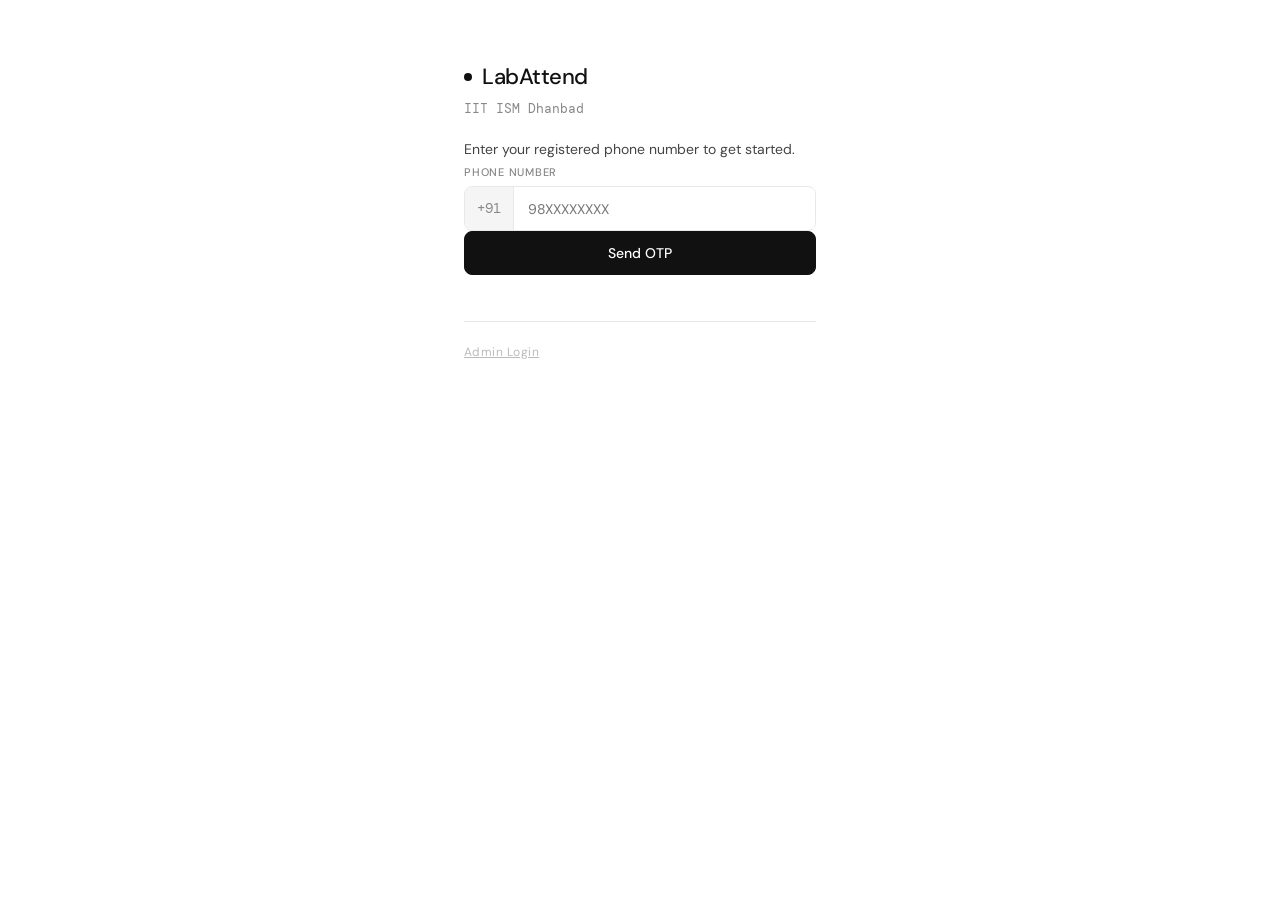
==== index.html @ 9046f054 "first commit" ====
<!DOCTYPE html>
<html lang="en">
<head>
  <meta charset="UTF-8" />
  <meta name="viewport" content="width=device-width, initial-scale=1.0" />
  <title>LabAttend — IIT ISM</title>
  <meta name="description" content="Lab Attendance System — IIT ISM Dhanbad" />
  <meta name="theme-color" content="#111111" />
  <link rel="manifest" href="manifest.json" />
  <link rel="apple-touch-icon" href="icons/icon-192.png" />
  <meta name="apple-mobile-web-app-capable" content="yes" />
  <meta name="apple-mobile-web-app-status-bar-style" content="black" />
  <meta name="apple-mobile-web-app-title" content="LabAttend" />
  <link rel="preconnect" href="https://fonts.googleapis.com" />
  <link rel="preconnect" href="https://fonts.gstatic.com" crossorigin />
  <link href="https://fonts.googleapis.com/css2?family=DM+Mono:wght@400;500&family=DM+Sans:wght@300;400;500&display=swap" rel="stylesheet" />
  <link rel="stylesheet" href="style.css" />
</head>
<body>

  <!-- SCREEN: PHONE VERIFY (first time) -->
  <div id="screen-verify" class="screen" style="display:none;">
    <div class="auth-wrap">
      <div class="auth-logo">
        <span class="logo-dot"></span>
        LabAttend
      </div>
      <p class="auth-sub">IIT ISM Dhanbad</p>

      <div id="verify-step-phone">
        <p class="auth-hint">Enter your registered phone number to get started.</p>
        <div class="field-group">
          <label for="input-phone">Phone number</label>
          <div class="phone-row">
            <span class="phone-prefix">+91</span>
            <input type="tel" id="input-phone" placeholder="98XXXXXXXX" maxlength="10" inputmode="numeric" />
          </div>
        </div>
        <button class="btn btn-full" id="btn-send-otp">Send OTP</button>
        <div id="verify-msg" class="msg" aria-live="polite"></div>
      </div>

      <div id="verify-step-otp" style="display:none;">
        <p class="auth-hint">OTP sent to <strong id="otp-sent-to"></strong>. Enter it below.</p>
        <div class="field-group">
          <label for="input-otp">OTP</label>
          <input type="tel" id="input-otp" placeholder="XXXXXX" maxlength="6" inputmode="numeric" />
        </div>
        <button class="btn btn-full" id="btn-verify-otp">Verify & Continue</button>
        <button class="btn-link" id="btn-change-phone">Change number</button>
        <div id="otp-msg" class="msg" aria-live="polite"></div>
      </div>

      <!-- Admin entry -->
      <div class="admin-entry-wrap">
        <button class="btn-link admin-entry-btn" id="btn-admin-entry">Admin Login</button>
      </div>
    </div>
  </div>

  <!-- ADMIN LOGIN SCREEN (on verify page) -->
  <div id="screen-admin-login" class="screen" style="display:none;">
    <div class="auth-wrap">
      <div class="auth-logo">
        <span class="logo-dot"></span>
        LabAttend
      </div>
      <p class="auth-sub">Admin Panel</p>
      <p class="auth-hint">Enter admin password to continue.</p>
      <div class="field-group">
        <label for="admin-login-pass">Password</label>
        <input type="password" id="admin-login-pass" placeholder="••••••" />
      </div>
      <button class="btn btn-full" id="btn-admin-login">Unlock Admin Panel</button>
      <button class="btn-link" id="btn-back-to-verify">← Back</button>
      <div id="admin-login-err" class="msg error" aria-live="polite"></div>
    </div>
  </div>

  <!-- SCREEN: MAIN APP -->
  <div id="screen-main" class="screen" style="display:none;">
    <header>
      <div class="header-inner">
        <div class="logo">
          <span class="logo-dot"></span>
          LabAttend
        </div>
        <div class="header-right">
          <span id="header-date"></span>
          <button class="btn-icon" id="admin-btn" aria-label="Admin panel">
            <svg width="18" height="18" viewBox="0 0 24 24" fill="none" stroke="currentColor" stroke-width="1.5"><circle cx="12" cy="8" r="4"/><path d="M4 20c0-4 3.6-7 8-7s8 3 8 7"/></svg>
          </button>
        </div>
      </div>
    </header>

    <main>
      <!-- MEMBER CARD -->
      <section id="member-card">
        <div class="mcard">
          <div class="mcard-info">
            <div class="mcard-name" id="mcard-name"></div>
            <div class="mcard-role" id="mcard-role"></div>
          </div>
          <div class="mcard-status" id="mcard-status"></div>
        </div>
        <div class="mark-actions">
          <button class="btn btn-checkin" id="checkin-btn">Check-in</button>
          <button class="btn btn-checkout" id="checkout-btn">Check-out</button>
        </div>
        <div id="mark-msg" class="msg text-center" aria-live="polite"></div>
      </section>

      <!-- TODAY BOARD -->
      <section id="board-section">
        <div class="section-label">Today's board</div>
        <div class="stats-row">
          <div class="stat-card"><span class="stat-num" id="stat-present">0</span><span class="stat-label">Present</span></div>
          <div class="stat-card"><span class="stat-num" id="stat-absent">0</span><span class="stat-label">Absent</span></div>
          <div class="stat-card"><span class="stat-num" id="stat-total">0</span><span class="stat-label">Total</span></div>
        </div>
        <div class="board-table-wrap">
          <table class="board-table" id="board-table">
            <thead><tr><th>Name</th><th>Role</th><th>Status</th><th>In</th><th>Out</th></tr></thead>
            <tbody id="board-tbody"></tbody>
          </table>
          <div id="board-empty" class="empty-state" style="display:none;">No members added yet.</div>
        </div>
      </section>
    </main>
  </div>

  <!-- ADMIN OVERLAY -->
  <div id="admin-overlay" class="overlay" style="display:none;" role="dialog" aria-modal="true">
    <div class="overlay-panel">
      <div class="overlay-header">
        <span class="overlay-title">Admin Panel</span>
        <button class="btn-icon" id="close-overlay" aria-label="Close">
          <svg width="18" height="18" viewBox="0 0 24 24" fill="none" stroke="currentColor" stroke-width="1.5"><line x1="18" y1="6" x2="6" y2="18"/><line x1="6" y1="6" x2="18" y2="18"/></svg>
        </button>
      </div>

      <!-- Admin content (shown after login via admin screen) -->
      <div id="admin-content">
        <div class="tabs">
          <button class="tab active" data-tab="members">Members</button>
          <button class="tab" data-tab="history">History</button>
        </div>

        <!-- Members tab -->
        <div id="tab-members" class="tab-content">
          <div class="field-group" style="margin-top:1rem;">
            <label>Add member</label>
            <input type="text" id="new-name" placeholder="Full name" style="margin-bottom:8px;" />
            <input type="tel" id="new-phone" placeholder="Phone number (10 digits)" inputmode="numeric" maxlength="10" style="margin-bottom:8px;" />
            <div class="role-row">
              <select id="new-role">
                <option value="">— Select role —</option>
                <option>Research Assistant</option>
                <option>Project Associate</option>
                <option>Intern</option>
                <option value="__custom__">Other (type below)</option>
              </select>
              <input type="text" id="new-role-custom" placeholder="Custom role" style="display:none;" />
            </div>
            <button class="btn btn-full" id="add-member-btn" style="margin-top:8px;">Add Member</button>
          </div>
          <div id="add-err" class="msg error" aria-live="polite"></div>
          <ul class="member-list" id="member-list"></ul>
          <div id="member-empty" class="empty-state">No members yet.</div>
        </div>

        <!-- History tab -->
        <div id="tab-history" class="tab-content" style="display:none;">
          <div class="history-controls">
            <input type="date" id="history-date" />
            <button class="btn btn-sm" id="export-btn">Export CSV</button>
          </div>
          <table class="board-table" id="history-table">
            <thead><tr><th>Name</th><th>Role</th><th>Date</th><th>In</th><th>Out</th><th>Hrs</th></tr></thead>
            <tbody id="history-tbody"></tbody>
          </table>
          <div id="history-empty" class="empty-state" style="display:none;">No records.</div>
        </div>
      </div>
    </div>
  </div>

  <!-- GPS CHECKING OVERLAY -->
  <div id="gps-overlay" class="overlay" style="display:none;">
    <div class="gps-card">
      <div class="gps-spinner"></div>
      <p id="gps-msg">Verifying your location…</p>
    </div>
  </div>

  <script src="app.js"></script>
</body>
</html>
---- style.css ----
*, *::before, *::after { box-sizing: border-box; margin: 0; padding: 0; }

:root {
  --black: #111111;
  --white: #ffffff;
  --grey-1: #f5f5f5;
  --grey-2: #e8e8e8;
  --grey-3: #bbbbbb;
  --grey-4: #888888;
  --grey-5: #444444;
  --radius: 10px;
  --font-body: 'DM Sans', sans-serif;
  --font-mono: 'DM Mono', monospace;
}

html, body {
  height: 100%;
  font-family: var(--font-body);
  background: var(--white);
  color: var(--black);
  font-size: 15px;
  line-height: 1.5;
  -webkit-font-smoothing: antialiased;
}

.screen { min-height: 100vh; }

/* ── AUTH SCREEN ── */
.auth-wrap {
  max-width: 400px;
  margin: 0 auto;
  padding: 60px 24px 40px;
  display: flex;
  flex-direction: column;
  gap: 20px;
}
.auth-logo {
  font-size: 22px;
  font-weight: 500;
  letter-spacing: -0.02em;
  display: flex;
  align-items: center;
  gap: 10px;
}
.auth-sub {
  font-size: 13px;
  color: var(--grey-4);
  margin-top: -14px;
  font-family: var(--font-mono);
}
.auth-hint {
  font-size: 14px;
  color: var(--grey-5);
  margin-bottom: 4px;
}
.phone-row {
  display: flex;
  align-items: center;
  border: 1px solid var(--grey-2);
  border-radius: 8px;
  overflow: hidden;
  background: var(--white);
  transition: border-color 0.15s;
}
.phone-row:focus-within { border-color: var(--black); }
.phone-prefix {
  padding: 11px 12px;
  font-size: 14px;
  color: var(--grey-4);
  background: var(--grey-1);
  border-right: 1px solid var(--grey-2);
  font-family: var(--font-mono);
  white-space: nowrap;
}
.phone-row input {
  border: none !important;
  border-radius: 0 !important;
  flex: 1;
}
.phone-row input:focus { outline: none; }
.btn-link {
  background: none;
  border: none;
  cursor: pointer;
  font-family: var(--font-body);
  font-size: 13px;
  color: var(--grey-4);
  text-decoration: underline;
  padding: 6px 0;
  display: block;
  text-align: center;
}
.btn-link:hover { color: var(--black); }

.admin-entry-wrap {
  margin-top: 8px;
  text-align: center;
  border-top: 1px solid var(--grey-2);
  padding-top: 16px;
}
.admin-entry-btn {
  font-size: 12px;
  color: var(--grey-3);
  letter-spacing: 0.04em;
}
.admin-entry-btn:hover { color: var(--grey-5); }

/* ── HEADER ── */
header {
  position: sticky; top: 0; z-index: 10;
  background: var(--white);
  border-bottom: 1px solid var(--grey-2);
}
.header-inner {
  max-width: 540px; margin: 0 auto;
  padding: 14px 20px;
  display: flex; align-items: center; justify-content: space-between;
}
.logo {
  display: flex; align-items: center; gap: 8px;
  font-weight: 500; font-size: 16px; letter-spacing: -0.02em;
}
.logo-dot {
  width: 8px; height: 8px;
  background: var(--black); border-radius: 50%;
}
.header-right {
  display: flex; align-items: center; gap: 12px;
  font-size: 13px; color: var(--grey-4);
  font-family: var(--font-mono);
}

/* ── MAIN ── */
main {
  max-width: 540px; margin: 0 auto;
  padding: 24px 20px 80px;
  display: flex; flex-direction: column; gap: 32px;
}

/* ── MEMBER CARD ── */
.mcard {
  background: var(--black);
  border-radius: var(--radius);
  padding: 20px;
  display: flex;
  align-items: center;
  justify-content: space-between;
  margin-bottom: 16px;
}
.mcard-name {
  font-size: 18px; font-weight: 500;
  color: var(--white); letter-spacing: -0.01em;
}
.mcard-role {
  font-size: 12px; color: var(--grey-3);
  margin-top: 3px; font-family: var(--font-mono);
}
.mcard-status {
  font-size: 11px; font-weight: 500;
  padding: 5px 12px; border-radius: 20px;
  white-space: nowrap;
}
.status-in   { background: #e8f5e9; color: #2e7d32; }
.status-out  { background: #fff3e0; color: #e65100; }
.status-none { background: rgba(255,255,255,0.1); color: var(--grey-3); }

/* ── MARK ACTIONS ── */
.mark-actions {
  display: grid; grid-template-columns: 1fr 1fr; gap: 10px;
}

/* ── SECTION LABEL ── */
.section-label {
  font-size: 11px; font-weight: 500;
  letter-spacing: 0.1em; text-transform: uppercase;
  color: var(--grey-4); margin-bottom: 14px;
}

/* ── STATS ── */
.stats-row {
  display: grid; grid-template-columns: repeat(3,1fr);
  gap: 10px; margin-bottom: 16px;
}
.stat-card {
  background: var(--grey-1); border-radius: var(--radius);
  padding: 14px 12px;
  display: flex; flex-direction: column; align-items: center; gap: 2px;
}
.stat-num {
  font-size: 26px; font-weight: 300;
  font-family: var(--font-mono); letter-spacing: -0.02em; line-height: 1;
}
.stat-label { font-size: 11px; color: var(--grey-4); letter-spacing: 0.05em; }

/* ── BOARD TABLE ── */
.board-table-wrap {
  border: 1px solid var(--grey-2); border-radius: var(--radius); overflow: hidden;
}
.board-table { width: 100%; border-collapse: collapse; font-size: 13px; }
.board-table thead tr { background: var(--grey-1); }
.board-table th {
  padding: 10px 12px; text-align: left;
  font-size: 10px; font-weight: 500;
  letter-spacing: 0.07em; text-transform: uppercase;
  color: var(--grey-4); border-bottom: 1px solid var(--grey-2);
}
.board-table td {
  padding: 10px 12px; border-bottom: 1px solid var(--grey-2);
  color: var(--grey-5); font-family: var(--font-mono); font-size: 12px;
}
.board-table tbody tr:last-child td { border-bottom: none; }
.board-table td:first-child {
  font-family: var(--font-body); font-size: 14px;
  color: var(--black); font-weight: 400;
}

/* STATUS BADGE */
.status-badge {
  display: inline-block; padding: 3px 9px;
  border-radius: 20px; font-size: 11px; font-weight: 500;
  font-family: var(--font-body); letter-spacing: 0.03em;
}
.badge-present    { background: var(--black); color: var(--white); }
.badge-absent     { background: var(--grey-2); color: var(--grey-4); }
.badge-checkedout { background: var(--grey-5); color: var(--white); }

/* ── INPUTS ── */
.field-group { display: flex; flex-direction: column; gap: 6px; }
.field-group label {
  font-size: 11px; font-weight: 500;
  letter-spacing: 0.07em; text-transform: uppercase; color: var(--grey-4);
}
select, input[type="text"], input[type="password"],
input[type="tel"], input[type="date"] {
  width: 100%; padding: 11px 14px;
  border: 1px solid var(--grey-2); border-radius: 8px;
  font-family: var(--font-body); font-size: 14px;
  background: var(--white); color: var(--black);
  outline: none; transition: border-color 0.15s;
  -webkit-appearance: none; appearance: none;
}
select:focus, input:focus { border-color: var(--black); }
select {
  background-image: url("data:image/svg+xml,%3Csvg width='12' height='8' viewBox='0 0 12 8' fill='none' xmlns='http://www.w3.org/2000/svg'%3E%3Cpath d='M1 1L6 7L11 1' stroke='%23888' stroke-width='1.5' stroke-linecap='round'/%3E%3C/svg%3E");
  background-repeat: no-repeat; background-position: right 14px center; padding-right: 36px;
}
.role-row { display: flex; flex-direction: column; gap: 8px; }

/* ── BUTTONS ── */
.btn {
  padding: 12px 20px; border-radius: 8px;
  font-family: var(--font-body); font-size: 14px; font-weight: 500;
  cursor: pointer; border: 1.5px solid transparent;
  transition: all 0.15s; text-align: center;
}
.btn:active { transform: scale(0.97); }
.btn-checkin  { background: var(--black); color: var(--white); border-color: var(--black); }
.btn-checkin:hover  { background: var(--grey-5); border-color: var(--grey-5); }
.btn-checkout { background: var(--white); color: var(--black); border-color: var(--grey-3); }
.btn-checkout:hover { border-color: var(--black); }
.btn-full {
  width: 100%; background: var(--black);
  color: var(--white); border-color: var(--black);
}
.btn-full:hover { background: var(--grey-5); }
.btn-sm {
  padding: 8px 14px; background: var(--black);
  color: var(--white); border-color: var(--black);
  font-size: 13px; white-space: nowrap;
}
.btn-sm:hover { background: var(--grey-5); }
.btn-icon {
  background: none; border: none; cursor: pointer;
  color: var(--grey-4);
  display: flex; align-items: center; justify-content: center;
  padding: 4px; border-radius: 6px; transition: all 0.15s;
}
.btn-icon:hover { color: var(--black); background: var(--grey-1); }
.btn:disabled, .btn-full:disabled {
  opacity: 0.5; cursor: not-allowed; transform: none;
}

/* ── MESSAGES ── */
.msg { font-size: 13px; color: var(--grey-4); min-height: 18px; }
.msg.success { color: #2e7d32; font-weight: 500; }
.msg.error   { color: #c0392b; }
.text-center { text-align: center; }
.empty-state { padding: 24px; text-align: center; font-size: 13px; color: var(--grey-3); }

/* ── OVERLAY ── */
.overlay {
  position: fixed; inset: 0;
  background: rgba(0,0,0,0.45); z-index: 100;
  display: flex; align-items: flex-end; justify-content: center;
}
.overlay-panel {
  background: var(--white); border-radius: 16px 16px 0 0;
  width: 100%; max-width: 540px; max-height: 88vh;
  overflow-y: auto; padding: 20px 20px 40px;
  display: flex; flex-direction: column; gap: 16px;
  animation: slideUp 0.2s ease;
}
.overlay-header {
  display: flex; align-items: center; justify-content: space-between;
}
.overlay-title { font-size: 16px; font-weight: 500; letter-spacing: -0.01em; }
.gate-hint { font-size: 13px; color: var(--grey-4); }

/* GPS CARD */
.gps-card {
  background: var(--white); border-radius: var(--radius);
  padding: 32px 24px; text-align: center;
  display: flex; flex-direction: column; align-items: center; gap: 16px;
  margin: auto; width: 260px;
}
.gps-card p { font-size: 14px; color: var(--grey-5); }
.gps-spinner {
  width: 36px; height: 36px;
  border: 3px solid var(--grey-2);
  border-top-color: var(--black);
  border-radius: 50%;
  animation: spin 0.8s linear infinite;
}

/* ── TABS ── */
.tabs { display: flex; border-bottom: 1px solid var(--grey-2); }
.tab {
  flex: 1; padding: 10px; background: none;
  border: none; border-bottom: 2px solid transparent;
  font-family: var(--font-body); font-size: 13px; font-weight: 500;
  color: var(--grey-4); cursor: pointer; transition: all 0.15s; margin-bottom: -1px;
}
.tab.active { color: var(--black); border-bottom-color: var(--black); }

/* ── MEMBER LIST ── */
.member-list { list-style: none; display: flex; flex-direction: column; gap: 8px; margin-top: 14px; }
.member-item {
  display: flex; align-items: center; justify-content: space-between;
  background: var(--grey-1); border-radius: 8px; padding: 10px 14px;
}
.member-info { display: flex; flex-direction: column; gap: 2px; }
.member-name { font-size: 14px; }
.member-meta { font-size: 12px; color: var(--grey-4); font-family: var(--font-mono); }
.btn-remove {
  background: none; border: none; cursor: pointer;
  color: var(--grey-3); font-size: 20px; line-height: 1;
  padding: 4px; transition: color 0.15s;
}
.btn-remove:hover { color: #c0392b; }

/* ── HISTORY ── */
.history-controls {
  display: flex; gap: 10px; align-items: center; margin: 14px 0 12px;
}
.history-controls input[type="date"] { flex: 1; }

/* ── ANIMATIONS ── */
@keyframes slideUp {
  from { transform: translateY(20px); opacity: 0; }
  to   { transform: translateY(0); opacity: 1; }
}
@keyframes fadeIn {
  from { opacity: 0; } to { opacity: 1; }
}
@keyframes spin {
  to { transform: rotate(360deg); }
}
.overlay { animation: fadeIn 0.15s ease; }
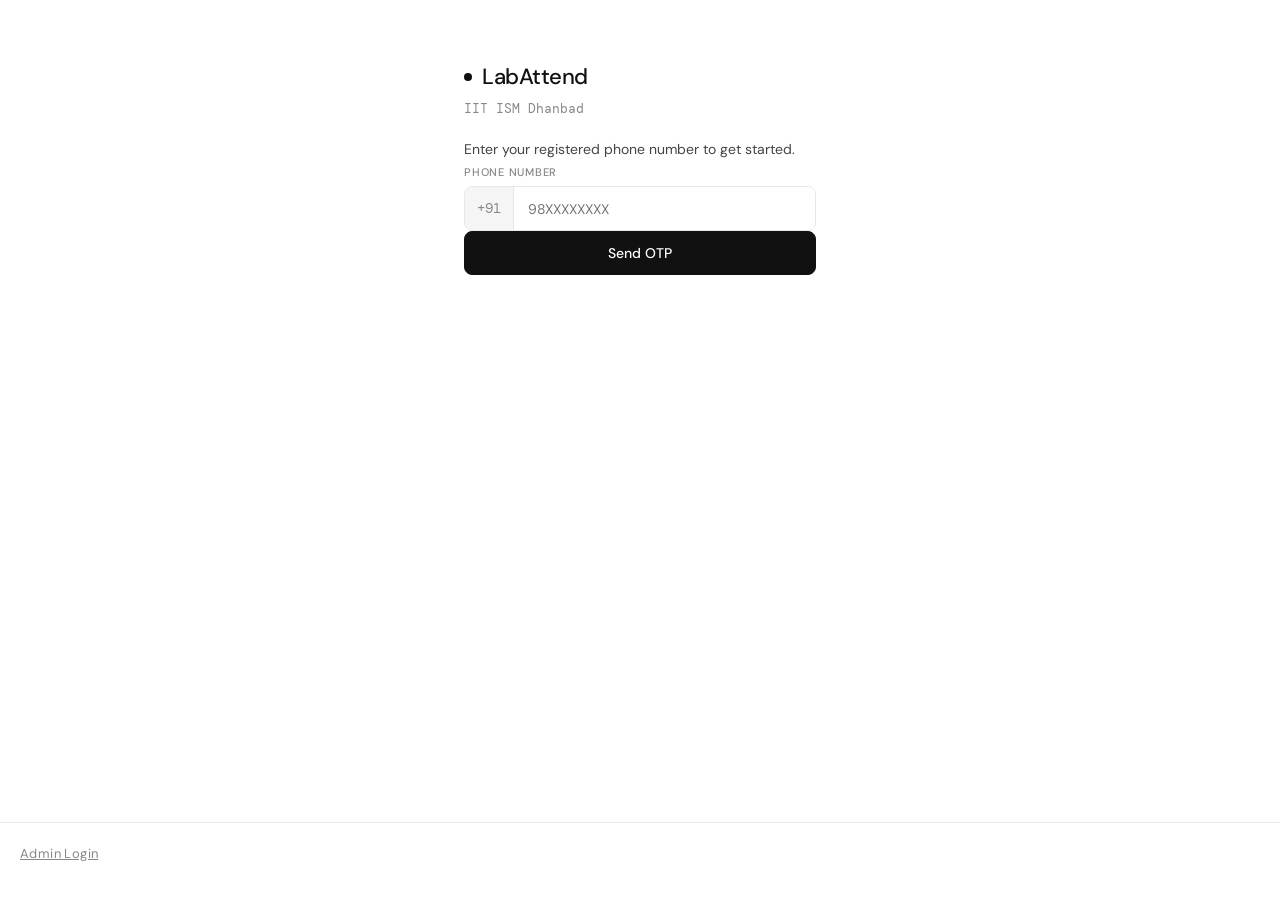
==== commit f27a4822: "fix admin login button visibility on mobile" ====
--- a/index.html
+++ b/index.html
@@ -196,4 +196,4 @@
 
   <script src="app.js"></script>
 </body>
-</html>
+</html>
--- a/style.css
+++ b/style.css
@@ -29,7 +29,7 @@
 .auth-wrap {
   max-width: 400px;
   margin: 0 auto;
-  padding: 60px 24px 40px;
+  padding: 60px 24px 100px;
   display: flex;
   flex-direction: column;
   gap: 20px;
@@ -93,17 +93,19 @@
 .btn-link:hover { color: var(--black); }
 
 .admin-entry-wrap {
-  margin-top: 8px;
+  position: fixed;
+  bottom: 0; left: 0; right: 0;
   text-align: center;
+  padding: 16px 20px 32px;
+  background: var(--white);
   border-top: 1px solid var(--grey-2);
-  padding-top: 16px;
 }
 .admin-entry-btn {
-  font-size: 12px;
-  color: var(--grey-3);
-  letter-spacing: 0.04em;
-}
-.admin-entry-btn:hover { color: var(--grey-5); }
+  font-size: 13px;
+  color: var(--grey-4);
+  letter-spacing: 0.03em;
+}
+.admin-entry-btn:hover { color: var(--black); }
 
 /* ── HEADER ── */
 header {
@@ -365,4 +367,4 @@
 @keyframes spin {
   to { transform: rotate(360deg); }
 }
-.overlay { animation: fadeIn 0.15s ease; }
+.overlay { animation: fadeIn 0.15s ease; }
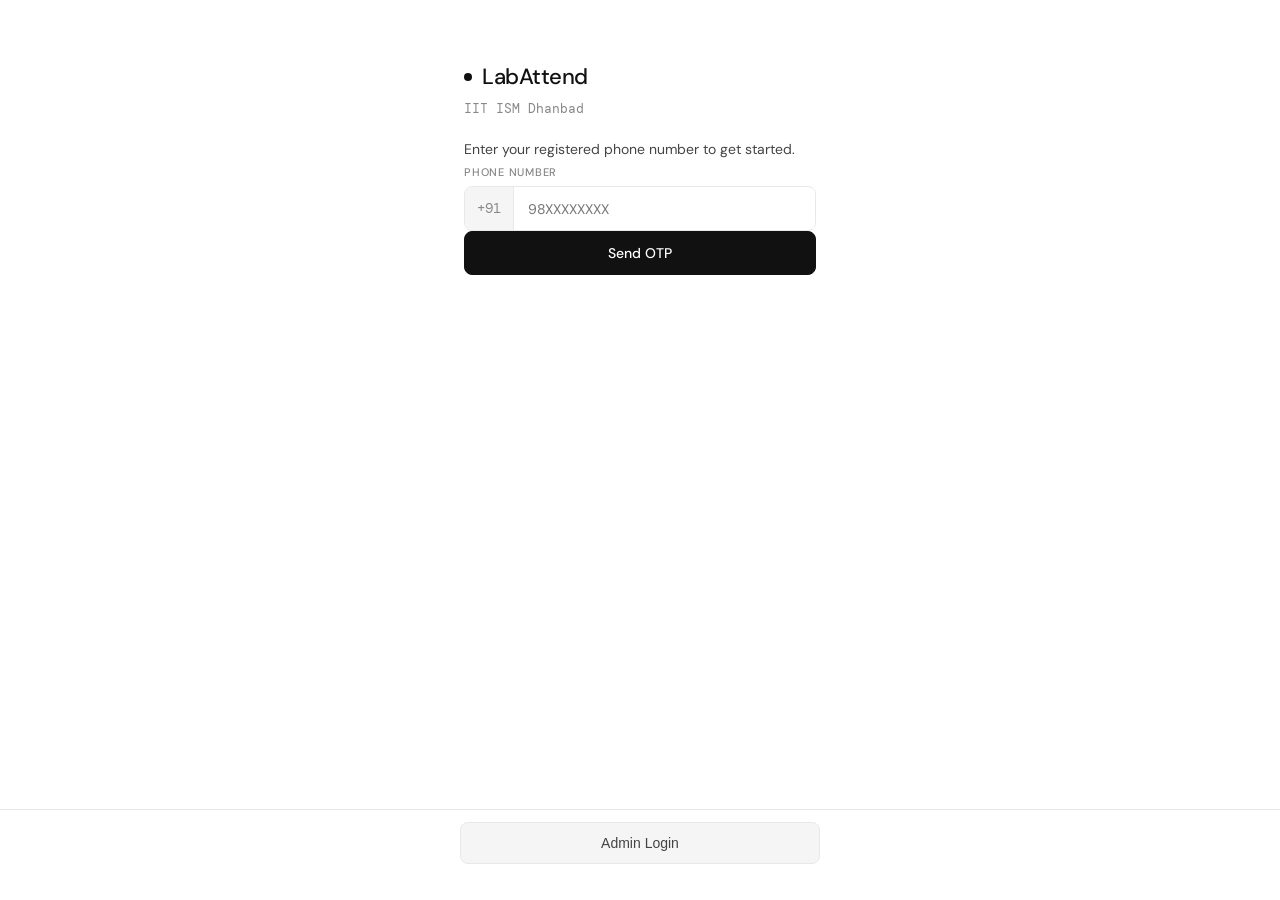
==== commit 4b817d46: "fix admin button styling" ====
--- a/index.html
+++ b/index.html
@@ -53,7 +53,7 @@
 
       <!-- Admin entry -->
       <div class="admin-entry-wrap">
-        <button class="btn-link admin-entry-btn" id="btn-admin-entry">Admin Login</button>
+        <button class="admin-entry-btn" id="btn-admin-entry">Admin Login</button>
       </div>
     </div>
   </div>
--- a/style.css
+++ b/style.css
@@ -96,16 +96,27 @@
   position: fixed;
   bottom: 0; left: 0; right: 0;
   text-align: center;
-  padding: 16px 20px 32px;
+  padding: 12px 20px 36px;
   background: var(--white);
   border-top: 1px solid var(--grey-2);
+  z-index: 50;
 }
 .admin-entry-btn {
-  font-size: 13px;
-  color: var(--grey-4);
-  letter-spacing: 0.03em;
-}
-.admin-entry-btn:hover { color: var(--black); }
+  display: inline-block;
+  width: 100%;
+  max-width: 360px;
+  padding: 12px 20px;
+  background: var(--grey-1);
+  border: 1.5px solid var(--grey-2) !important;
+  border-radius: 8px;
+  font-size: 14px;
+  font-weight: 500;
+  color: var(--grey-5);
+  text-decoration: none;
+  letter-spacing: 0;
+  cursor: pointer;
+}
+.admin-entry-btn:hover { background: var(--grey-2); color: var(--black); }
 
 /* ── HEADER ── */
 header {
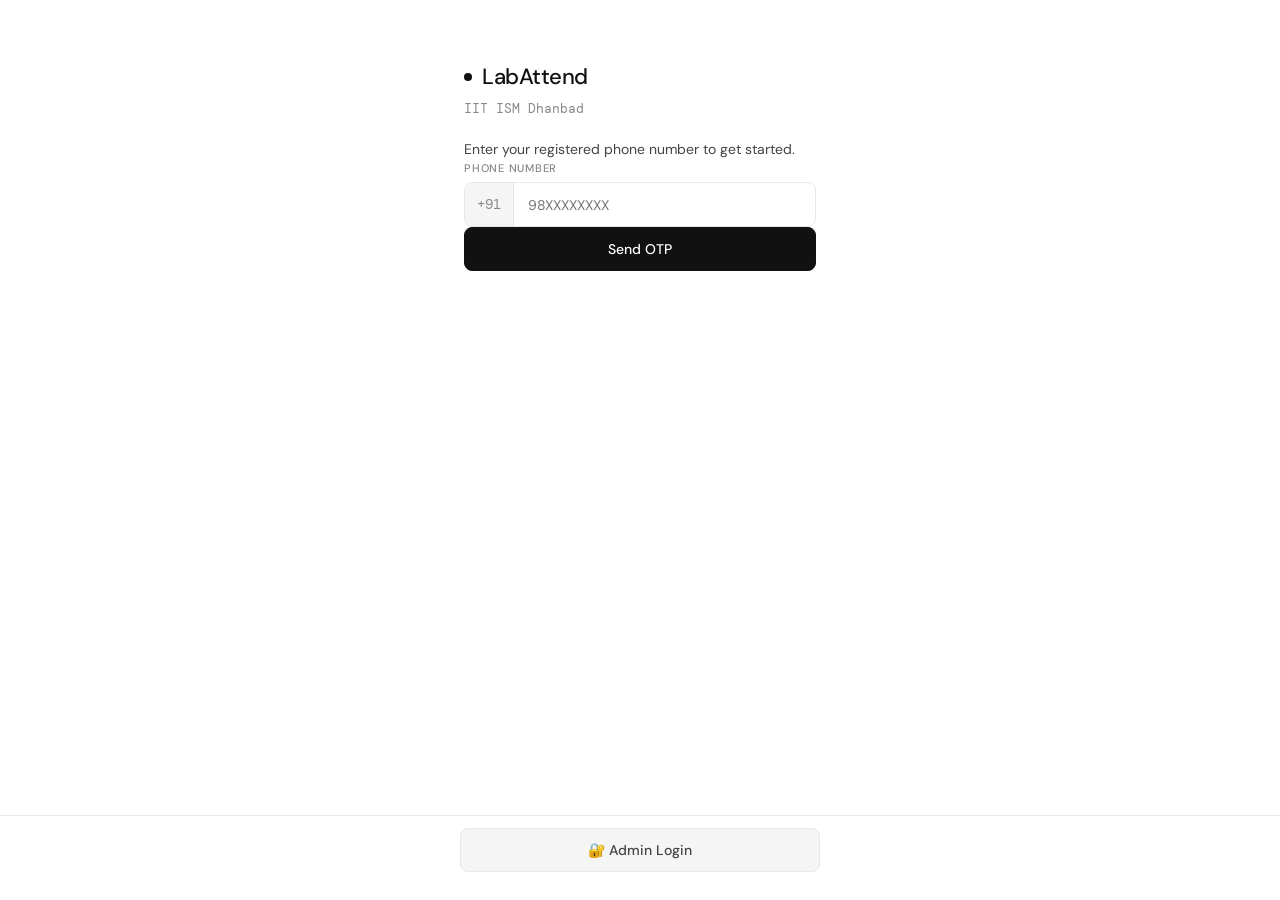
==== commit ee8e8846: "complete rewrite - fix admin button, OTP, screen manager" ====
--- a/index.html
+++ b/index.html
@@ -8,6 +8,7 @@
   <meta name="theme-color" content="#111111" />
   <link rel="manifest" href="manifest.json" />
   <link rel="apple-touch-icon" href="icons/icon-192.png" />
+  <meta name="mobile-web-app-capable" content="yes" />
   <meta name="apple-mobile-web-app-capable" content="yes" />
   <meta name="apple-mobile-web-app-status-bar-style" content="black" />
   <meta name="apple-mobile-web-app-title" content="LabAttend" />
@@ -18,13 +19,10 @@
 </head>
 <body>
 
-  <!-- SCREEN: PHONE VERIFY (first time) -->
+  <!-- ── SCREEN: PHONE VERIFY ── -->
   <div id="screen-verify" class="screen" style="display:none;">
     <div class="auth-wrap">
-      <div class="auth-logo">
-        <span class="logo-dot"></span>
-        LabAttend
-      </div>
+      <div class="auth-logo"><span class="logo-dot"></span>LabAttend</div>
       <p class="auth-sub">IIT ISM Dhanbad</p>
 
       <div id="verify-step-phone">
@@ -50,21 +48,13 @@
         <button class="btn-link" id="btn-change-phone">Change number</button>
         <div id="otp-msg" class="msg" aria-live="polite"></div>
       </div>
-
-      <!-- Admin entry -->
-      <div class="admin-entry-wrap">
-        <button class="admin-entry-btn" id="btn-admin-entry">Admin Login</button>
-      </div>
     </div>
   </div>
 
-  <!-- ADMIN LOGIN SCREEN (on verify page) -->
+  <!-- ── SCREEN: ADMIN LOGIN ── -->
   <div id="screen-admin-login" class="screen" style="display:none;">
     <div class="auth-wrap">
-      <div class="auth-logo">
-        <span class="logo-dot"></span>
-        LabAttend
-      </div>
+      <div class="auth-logo"><span class="logo-dot"></span>LabAttend</div>
       <p class="auth-sub">Admin Panel</p>
       <p class="auth-hint">Enter admin password to continue.</p>
       <div class="field-group">
@@ -72,30 +62,27 @@
         <input type="password" id="admin-login-pass" placeholder="••••••" />
       </div>
       <button class="btn btn-full" id="btn-admin-login">Unlock Admin Panel</button>
-      <button class="btn-link" id="btn-back-to-verify">← Back</button>
+      <button class="btn-link" id="btn-back-to-verify">← Back to member login</button>
       <div id="admin-login-err" class="msg error" aria-live="polite"></div>
     </div>
   </div>
 
-  <!-- SCREEN: MAIN APP -->
+  <!-- ── SCREEN: MAIN APP ── -->
   <div id="screen-main" class="screen" style="display:none;">
     <header>
       <div class="header-inner">
-        <div class="logo">
-          <span class="logo-dot"></span>
-          LabAttend
-        </div>
+        <div class="logo"><span class="logo-dot"></span>LabAttend</div>
         <div class="header-right">
           <span id="header-date"></span>
           <button class="btn-icon" id="admin-btn" aria-label="Admin panel">
-            <svg width="18" height="18" viewBox="0 0 24 24" fill="none" stroke="currentColor" stroke-width="1.5"><circle cx="12" cy="8" r="4"/><path d="M4 20c0-4 3.6-7 8-7s8 3 8 7"/></svg>
+            <svg width="18" height="18" viewBox="0 0 24 24" fill="none" stroke="currentColor" stroke-width="1.5">
+              <circle cx="12" cy="8" r="4"/><path d="M4 20c0-4 3.6-7 8-7s8 3 8 7"/>
+            </svg>
           </button>
         </div>
       </div>
     </header>
-
     <main>
-      <!-- MEMBER CARD -->
       <section id="member-card">
         <div class="mcard">
           <div class="mcard-info">
@@ -111,7 +98,6 @@
         <div id="mark-msg" class="msg text-center" aria-live="polite"></div>
       </section>
 
-      <!-- TODAY BOARD -->
       <section id="board-section">
         <div class="section-label">Today's board</div>
         <div class="stats-row">
@@ -130,24 +116,22 @@
     </main>
   </div>
 
-  <!-- ADMIN OVERLAY -->
+  <!-- ── ADMIN PANEL OVERLAY ── -->
   <div id="admin-overlay" class="overlay" style="display:none;" role="dialog" aria-modal="true">
     <div class="overlay-panel">
       <div class="overlay-header">
         <span class="overlay-title">Admin Panel</span>
         <button class="btn-icon" id="close-overlay" aria-label="Close">
-          <svg width="18" height="18" viewBox="0 0 24 24" fill="none" stroke="currentColor" stroke-width="1.5"><line x1="18" y1="6" x2="6" y2="18"/><line x1="6" y1="6" x2="18" y2="18"/></svg>
+          <svg width="18" height="18" viewBox="0 0 24 24" fill="none" stroke="currentColor" stroke-width="1.5">
+            <line x1="18" y1="6" x2="6" y2="18"/><line x1="6" y1="6" x2="18" y2="18"/>
+          </svg>
         </button>
       </div>
-
-      <!-- Admin content (shown after login via admin screen) -->
       <div id="admin-content">
         <div class="tabs">
           <button class="tab active" data-tab="members">Members</button>
           <button class="tab" data-tab="history">History</button>
         </div>
-
-        <!-- Members tab -->
         <div id="tab-members" class="tab-content">
           <div class="field-group" style="margin-top:1rem;">
             <label>Add member</label>
@@ -169,8 +153,6 @@
           <ul class="member-list" id="member-list"></ul>
           <div id="member-empty" class="empty-state">No members yet.</div>
         </div>
-
-        <!-- History tab -->
         <div id="tab-history" class="tab-content" style="display:none;">
           <div class="history-controls">
             <input type="date" id="history-date" />
@@ -186,7 +168,7 @@
     </div>
   </div>
 
-  <!-- GPS CHECKING OVERLAY -->
+  <!-- ── GPS OVERLAY ── -->
   <div id="gps-overlay" class="overlay" style="display:none;">
     <div class="gps-card">
       <div class="gps-spinner"></div>
@@ -194,6 +176,11 @@
     </div>
   </div>
 
+  <!-- ── ADMIN LOGIN BUTTON — always visible at bottom ── -->
+  <div class="admin-entry-wrap" id="admin-entry-wrap">
+    <button class="admin-entry-btn" id="btn-admin-entry">🔐 Admin Login</button>
+  </div>
+
   <script src="app.js"></script>
 </body>
 </html>
--- a/style.css
+++ b/style.css
@@ -25,232 +25,126 @@
 
 .screen { min-height: 100vh; }
 
-/* ── AUTH SCREEN ── */
+/* ── AUTH ── */
 .auth-wrap {
-  max-width: 400px;
-  margin: 0 auto;
-  padding: 60px 24px 100px;
-  display: flex;
-  flex-direction: column;
-  gap: 20px;
+  max-width: 400px; margin: 0 auto;
+  padding: 60px 24px 120px;
+  display: flex; flex-direction: column; gap: 20px;
 }
 .auth-logo {
-  font-size: 22px;
-  font-weight: 500;
-  letter-spacing: -0.02em;
-  display: flex;
-  align-items: center;
-  gap: 10px;
-}
-.auth-sub {
-  font-size: 13px;
-  color: var(--grey-4);
-  margin-top: -14px;
-  font-family: var(--font-mono);
-}
-.auth-hint {
-  font-size: 14px;
-  color: var(--grey-5);
-  margin-bottom: 4px;
-}
+  font-size: 22px; font-weight: 500; letter-spacing: -0.02em;
+  display: flex; align-items: center; gap: 10px;
+}
+.auth-sub { font-size: 13px; color: var(--grey-4); margin-top: -14px; font-family: var(--font-mono); }
+.auth-hint { font-size: 14px; color: var(--grey-5); }
+
 .phone-row {
-  display: flex;
-  align-items: center;
-  border: 1px solid var(--grey-2);
-  border-radius: 8px;
-  overflow: hidden;
-  background: var(--white);
-  transition: border-color 0.15s;
+  display: flex; align-items: center;
+  border: 1px solid var(--grey-2); border-radius: 8px;
+  overflow: hidden; background: var(--white); transition: border-color 0.15s;
 }
 .phone-row:focus-within { border-color: var(--black); }
 .phone-prefix {
-  padding: 11px 12px;
-  font-size: 14px;
-  color: var(--grey-4);
-  background: var(--grey-1);
-  border-right: 1px solid var(--grey-2);
-  font-family: var(--font-mono);
-  white-space: nowrap;
-}
-.phone-row input {
-  border: none !important;
-  border-radius: 0 !important;
-  flex: 1;
-}
+  padding: 11px 12px; font-size: 14px; color: var(--grey-4);
+  background: var(--grey-1); border-right: 1px solid var(--grey-2);
+  font-family: var(--font-mono); white-space: nowrap;
+}
+.phone-row input { border: none !important; border-radius: 0 !important; flex: 1; }
 .phone-row input:focus { outline: none; }
+
 .btn-link {
-  background: none;
-  border: none;
-  cursor: pointer;
-  font-family: var(--font-body);
-  font-size: 13px;
-  color: var(--grey-4);
-  text-decoration: underline;
-  padding: 6px 0;
-  display: block;
-  text-align: center;
+  background: none; border: none; cursor: pointer;
+  font-family: var(--font-body); font-size: 13px; color: var(--grey-4);
+  text-decoration: underline; padding: 6px 0; display: block; text-align: center;
 }
 .btn-link:hover { color: var(--black); }
 
+/* ── ADMIN ENTRY BUTTON — always fixed at bottom ── */
 .admin-entry-wrap {
   position: fixed;
   bottom: 0; left: 0; right: 0;
-  text-align: center;
-  padding: 12px 20px 36px;
+  z-index: 200;
+  padding: 12px 20px 28px;
   background: var(--white);
   border-top: 1px solid var(--grey-2);
-  z-index: 50;
+  text-align: center;
 }
 .admin-entry-btn {
   display: inline-block;
-  width: 100%;
-  max-width: 360px;
-  padding: 12px 20px;
+  padding: 12px 32px;
   background: var(--grey-1);
-  border: 1.5px solid var(--grey-2) !important;
+  border: 1.5px solid var(--grey-2);
   border-radius: 8px;
-  font-size: 14px;
-  font-weight: 500;
+  font-family: var(--font-body);
+  font-size: 14px; font-weight: 500;
   color: var(--grey-5);
-  text-decoration: none;
-  letter-spacing: 0;
   cursor: pointer;
+  transition: all 0.15s;
+  width: 100%; max-width: 360px;
 }
 .admin-entry-btn:hover { background: var(--grey-2); color: var(--black); }
 
 /* ── HEADER ── */
 header {
   position: sticky; top: 0; z-index: 10;
-  background: var(--white);
-  border-bottom: 1px solid var(--grey-2);
+  background: var(--white); border-bottom: 1px solid var(--grey-2);
 }
 .header-inner {
-  max-width: 540px; margin: 0 auto;
-  padding: 14px 20px;
+  max-width: 540px; margin: 0 auto; padding: 14px 20px;
   display: flex; align-items: center; justify-content: space-between;
 }
-.logo {
-  display: flex; align-items: center; gap: 8px;
-  font-weight: 500; font-size: 16px; letter-spacing: -0.02em;
-}
-.logo-dot {
-  width: 8px; height: 8px;
-  background: var(--black); border-radius: 50%;
-}
-.header-right {
-  display: flex; align-items: center; gap: 12px;
-  font-size: 13px; color: var(--grey-4);
-  font-family: var(--font-mono);
-}
+.logo { display: flex; align-items: center; gap: 8px; font-weight: 500; font-size: 16px; letter-spacing: -0.02em; }
+.logo-dot { width: 8px; height: 8px; background: var(--black); border-radius: 50%; }
+.header-right { display: flex; align-items: center; gap: 12px; font-size: 13px; color: var(--grey-4); font-family: var(--font-mono); }
 
 /* ── MAIN ── */
-main {
-  max-width: 540px; margin: 0 auto;
-  padding: 24px 20px 80px;
-  display: flex; flex-direction: column; gap: 32px;
-}
+main { max-width: 540px; margin: 0 auto; padding: 24px 20px 80px; display: flex; flex-direction: column; gap: 32px; }
 
 /* ── MEMBER CARD ── */
 .mcard {
-  background: var(--black);
-  border-radius: var(--radius);
-  padding: 20px;
-  display: flex;
-  align-items: center;
-  justify-content: space-between;
-  margin-bottom: 16px;
-}
-.mcard-name {
-  font-size: 18px; font-weight: 500;
-  color: var(--white); letter-spacing: -0.01em;
-}
-.mcard-role {
-  font-size: 12px; color: var(--grey-3);
-  margin-top: 3px; font-family: var(--font-mono);
-}
-.mcard-status {
-  font-size: 11px; font-weight: 500;
-  padding: 5px 12px; border-radius: 20px;
-  white-space: nowrap;
-}
+  background: var(--black); border-radius: var(--radius); padding: 20px;
+  display: flex; align-items: center; justify-content: space-between; margin-bottom: 16px;
+}
+.mcard-name { font-size: 18px; font-weight: 500; color: var(--white); letter-spacing: -0.01em; }
+.mcard-role { font-size: 12px; color: var(--grey-3); margin-top: 3px; font-family: var(--font-mono); }
+.mcard-status { font-size: 11px; font-weight: 500; padding: 5px 12px; border-radius: 20px; white-space: nowrap; }
 .status-in   { background: #e8f5e9; color: #2e7d32; }
 .status-out  { background: #fff3e0; color: #e65100; }
 .status-none { background: rgba(255,255,255,0.1); color: var(--grey-3); }
 
 /* ── MARK ACTIONS ── */
-.mark-actions {
-  display: grid; grid-template-columns: 1fr 1fr; gap: 10px;
-}
+.mark-actions { display: grid; grid-template-columns: 1fr 1fr; gap: 10px; }
 
 /* ── SECTION LABEL ── */
-.section-label {
-  font-size: 11px; font-weight: 500;
-  letter-spacing: 0.1em; text-transform: uppercase;
-  color: var(--grey-4); margin-bottom: 14px;
-}
+.section-label { font-size: 11px; font-weight: 500; letter-spacing: 0.1em; text-transform: uppercase; color: var(--grey-4); margin-bottom: 14px; }
 
 /* ── STATS ── */
-.stats-row {
-  display: grid; grid-template-columns: repeat(3,1fr);
-  gap: 10px; margin-bottom: 16px;
-}
-.stat-card {
-  background: var(--grey-1); border-radius: var(--radius);
-  padding: 14px 12px;
-  display: flex; flex-direction: column; align-items: center; gap: 2px;
-}
-.stat-num {
-  font-size: 26px; font-weight: 300;
-  font-family: var(--font-mono); letter-spacing: -0.02em; line-height: 1;
-}
+.stats-row { display: grid; grid-template-columns: repeat(3,1fr); gap: 10px; margin-bottom: 16px; }
+.stat-card { background: var(--grey-1); border-radius: var(--radius); padding: 14px 12px; display: flex; flex-direction: column; align-items: center; gap: 2px; }
+.stat-num { font-size: 26px; font-weight: 300; font-family: var(--font-mono); letter-spacing: -0.02em; line-height: 1; }
 .stat-label { font-size: 11px; color: var(--grey-4); letter-spacing: 0.05em; }
 
 /* ── BOARD TABLE ── */
-.board-table-wrap {
-  border: 1px solid var(--grey-2); border-radius: var(--radius); overflow: hidden;
-}
+.board-table-wrap { border: 1px solid var(--grey-2); border-radius: var(--radius); overflow: hidden; }
 .board-table { width: 100%; border-collapse: collapse; font-size: 13px; }
 .board-table thead tr { background: var(--grey-1); }
-.board-table th {
-  padding: 10px 12px; text-align: left;
-  font-size: 10px; font-weight: 500;
-  letter-spacing: 0.07em; text-transform: uppercase;
-  color: var(--grey-4); border-bottom: 1px solid var(--grey-2);
-}
-.board-table td {
-  padding: 10px 12px; border-bottom: 1px solid var(--grey-2);
-  color: var(--grey-5); font-family: var(--font-mono); font-size: 12px;
-}
+.board-table th { padding: 10px 12px; text-align: left; font-size: 10px; font-weight: 500; letter-spacing: 0.07em; text-transform: uppercase; color: var(--grey-4); border-bottom: 1px solid var(--grey-2); }
+.board-table td { padding: 10px 12px; border-bottom: 1px solid var(--grey-2); color: var(--grey-5); font-family: var(--font-mono); font-size: 12px; }
 .board-table tbody tr:last-child td { border-bottom: none; }
-.board-table td:first-child {
-  font-family: var(--font-body); font-size: 14px;
-  color: var(--black); font-weight: 400;
-}
-
-/* STATUS BADGE */
-.status-badge {
-  display: inline-block; padding: 3px 9px;
-  border-radius: 20px; font-size: 11px; font-weight: 500;
-  font-family: var(--font-body); letter-spacing: 0.03em;
-}
+.board-table td:first-child { font-family: var(--font-body); font-size: 14px; color: var(--black); font-weight: 400; }
+
+.status-badge { display: inline-block; padding: 3px 9px; border-radius: 20px; font-size: 11px; font-weight: 500; font-family: var(--font-body); letter-spacing: 0.03em; }
 .badge-present    { background: var(--black); color: var(--white); }
 .badge-absent     { background: var(--grey-2); color: var(--grey-4); }
 .badge-checkedout { background: var(--grey-5); color: var(--white); }
 
 /* ── INPUTS ── */
 .field-group { display: flex; flex-direction: column; gap: 6px; }
-.field-group label {
-  font-size: 11px; font-weight: 500;
-  letter-spacing: 0.07em; text-transform: uppercase; color: var(--grey-4);
-}
-select, input[type="text"], input[type="password"],
-input[type="tel"], input[type="date"] {
-  width: 100%; padding: 11px 14px;
-  border: 1px solid var(--grey-2); border-radius: 8px;
-  font-family: var(--font-body); font-size: 14px;
-  background: var(--white); color: var(--black);
-  outline: none; transition: border-color 0.15s;
-  -webkit-appearance: none; appearance: none;
+.field-group label { font-size: 11px; font-weight: 500; letter-spacing: 0.07em; text-transform: uppercase; color: var(--grey-4); }
+select, input[type="text"], input[type="password"], input[type="tel"], input[type="date"] {
+  width: 100%; padding: 11px 14px; border: 1px solid var(--grey-2); border-radius: 8px;
+  font-family: var(--font-body); font-size: 14px; background: var(--white); color: var(--black);
+  outline: none; transition: border-color 0.15s; -webkit-appearance: none; appearance: none;
 }
 select:focus, input:focus { border-color: var(--black); }
 select {
@@ -261,9 +155,8 @@
 
 /* ── BUTTONS ── */
 .btn {
-  padding: 12px 20px; border-radius: 8px;
-  font-family: var(--font-body); font-size: 14px; font-weight: 500;
-  cursor: pointer; border: 1.5px solid transparent;
+  padding: 12px 20px; border-radius: 8px; font-family: var(--font-body);
+  font-size: 14px; font-weight: 500; cursor: pointer; border: 1.5px solid transparent;
   transition: all 0.15s; text-align: center;
 }
 .btn:active { transform: scale(0.97); }
@@ -271,41 +164,23 @@
 .btn-checkin:hover  { background: var(--grey-5); border-color: var(--grey-5); }
 .btn-checkout { background: var(--white); color: var(--black); border-color: var(--grey-3); }
 .btn-checkout:hover { border-color: var(--black); }
-.btn-full {
-  width: 100%; background: var(--black);
-  color: var(--white); border-color: var(--black);
-}
+.btn-full { width: 100%; background: var(--black); color: var(--white); border-color: var(--black); }
 .btn-full:hover { background: var(--grey-5); }
-.btn-sm {
-  padding: 8px 14px; background: var(--black);
-  color: var(--white); border-color: var(--black);
-  font-size: 13px; white-space: nowrap;
-}
+.btn-sm { padding: 8px 14px; background: var(--black); color: var(--white); border-color: var(--black); font-size: 13px; white-space: nowrap; }
 .btn-sm:hover { background: var(--grey-5); }
-.btn-icon {
-  background: none; border: none; cursor: pointer;
-  color: var(--grey-4);
-  display: flex; align-items: center; justify-content: center;
-  padding: 4px; border-radius: 6px; transition: all 0.15s;
-}
+.btn-icon { background: none; border: none; cursor: pointer; color: var(--grey-4); display: flex; align-items: center; justify-content: center; padding: 4px; border-radius: 6px; transition: all 0.15s; }
 .btn-icon:hover { color: var(--black); background: var(--grey-1); }
-.btn:disabled, .btn-full:disabled {
-  opacity: 0.5; cursor: not-allowed; transform: none;
-}
+.btn:disabled { opacity: 0.5; cursor: not-allowed; transform: none; }
 
 /* ── MESSAGES ── */
-.msg { font-size: 13px; color: var(--grey-4); min-height: 18px; }
+.msg { font-size: 13px; color: var(--grey-4); min-height: 18px; margin-top: 4px; }
 .msg.success { color: #2e7d32; font-weight: 500; }
 .msg.error   { color: #c0392b; }
 .text-center { text-align: center; }
 .empty-state { padding: 24px; text-align: center; font-size: 13px; color: var(--grey-3); }
 
 /* ── OVERLAY ── */
-.overlay {
-  position: fixed; inset: 0;
-  background: rgba(0,0,0,0.45); z-index: 100;
-  display: flex; align-items: flex-end; justify-content: center;
-}
+.overlay { position: fixed; inset: 0; background: rgba(0,0,0,0.45); z-index: 100; display: flex; align-items: flex-end; justify-content: center; }
 .overlay-panel {
   background: var(--white); border-radius: 16px 16px 0 0;
   width: 100%; max-width: 540px; max-height: 88vh;
@@ -313,69 +188,38 @@
   display: flex; flex-direction: column; gap: 16px;
   animation: slideUp 0.2s ease;
 }
-.overlay-header {
-  display: flex; align-items: center; justify-content: space-between;
-}
+.overlay-header { display: flex; align-items: center; justify-content: space-between; }
 .overlay-title { font-size: 16px; font-weight: 500; letter-spacing: -0.01em; }
-.gate-hint { font-size: 13px; color: var(--grey-4); }
-
-/* GPS CARD */
+
+/* ── GPS CARD ── */
 .gps-card {
-  background: var(--white); border-radius: var(--radius);
-  padding: 32px 24px; text-align: center;
-  display: flex; flex-direction: column; align-items: center; gap: 16px;
+  background: var(--white); border-radius: var(--radius); padding: 32px 24px;
+  text-align: center; display: flex; flex-direction: column; align-items: center; gap: 16px;
   margin: auto; width: 260px;
 }
 .gps-card p { font-size: 14px; color: var(--grey-5); }
-.gps-spinner {
-  width: 36px; height: 36px;
-  border: 3px solid var(--grey-2);
-  border-top-color: var(--black);
-  border-radius: 50%;
-  animation: spin 0.8s linear infinite;
-}
+.gps-spinner { width: 36px; height: 36px; border: 3px solid var(--grey-2); border-top-color: var(--black); border-radius: 50%; animation: spin 0.8s linear infinite; }
 
 /* ── TABS ── */
 .tabs { display: flex; border-bottom: 1px solid var(--grey-2); }
-.tab {
-  flex: 1; padding: 10px; background: none;
-  border: none; border-bottom: 2px solid transparent;
-  font-family: var(--font-body); font-size: 13px; font-weight: 500;
-  color: var(--grey-4); cursor: pointer; transition: all 0.15s; margin-bottom: -1px;
-}
+.tab { flex: 1; padding: 10px; background: none; border: none; border-bottom: 2px solid transparent; font-family: var(--font-body); font-size: 13px; font-weight: 500; color: var(--grey-4); cursor: pointer; transition: all 0.15s; margin-bottom: -1px; }
 .tab.active { color: var(--black); border-bottom-color: var(--black); }
 
 /* ── MEMBER LIST ── */
 .member-list { list-style: none; display: flex; flex-direction: column; gap: 8px; margin-top: 14px; }
-.member-item {
-  display: flex; align-items: center; justify-content: space-between;
-  background: var(--grey-1); border-radius: 8px; padding: 10px 14px;
-}
+.member-item { display: flex; align-items: center; justify-content: space-between; background: var(--grey-1); border-radius: 8px; padding: 10px 14px; }
 .member-info { display: flex; flex-direction: column; gap: 2px; }
 .member-name { font-size: 14px; }
 .member-meta { font-size: 12px; color: var(--grey-4); font-family: var(--font-mono); }
-.btn-remove {
-  background: none; border: none; cursor: pointer;
-  color: var(--grey-3); font-size: 20px; line-height: 1;
-  padding: 4px; transition: color 0.15s;
-}
+.btn-remove { background: none; border: none; cursor: pointer; color: var(--grey-3); font-size: 20px; line-height: 1; padding: 4px; transition: color 0.15s; }
 .btn-remove:hover { color: #c0392b; }
 
 /* ── HISTORY ── */
-.history-controls {
-  display: flex; gap: 10px; align-items: center; margin: 14px 0 12px;
-}
+.history-controls { display: flex; gap: 10px; align-items: center; margin: 14px 0 12px; }
 .history-controls input[type="date"] { flex: 1; }
 
 /* ── ANIMATIONS ── */
-@keyframes slideUp {
-  from { transform: translateY(20px); opacity: 0; }
-  to   { transform: translateY(0); opacity: 1; }
-}
-@keyframes fadeIn {
-  from { opacity: 0; } to { opacity: 1; }
-}
-@keyframes spin {
-  to { transform: rotate(360deg); }
-}
+@keyframes slideUp { from { transform: translateY(20px); opacity: 0; } to { transform: translateY(0); opacity: 1; } }
+@keyframes fadeIn  { from { opacity: 0; } to { opacity: 1; } }
+@keyframes spin    { to { transform: rotate(360deg); } }
 .overlay { animation: fadeIn 0.15s ease; }
